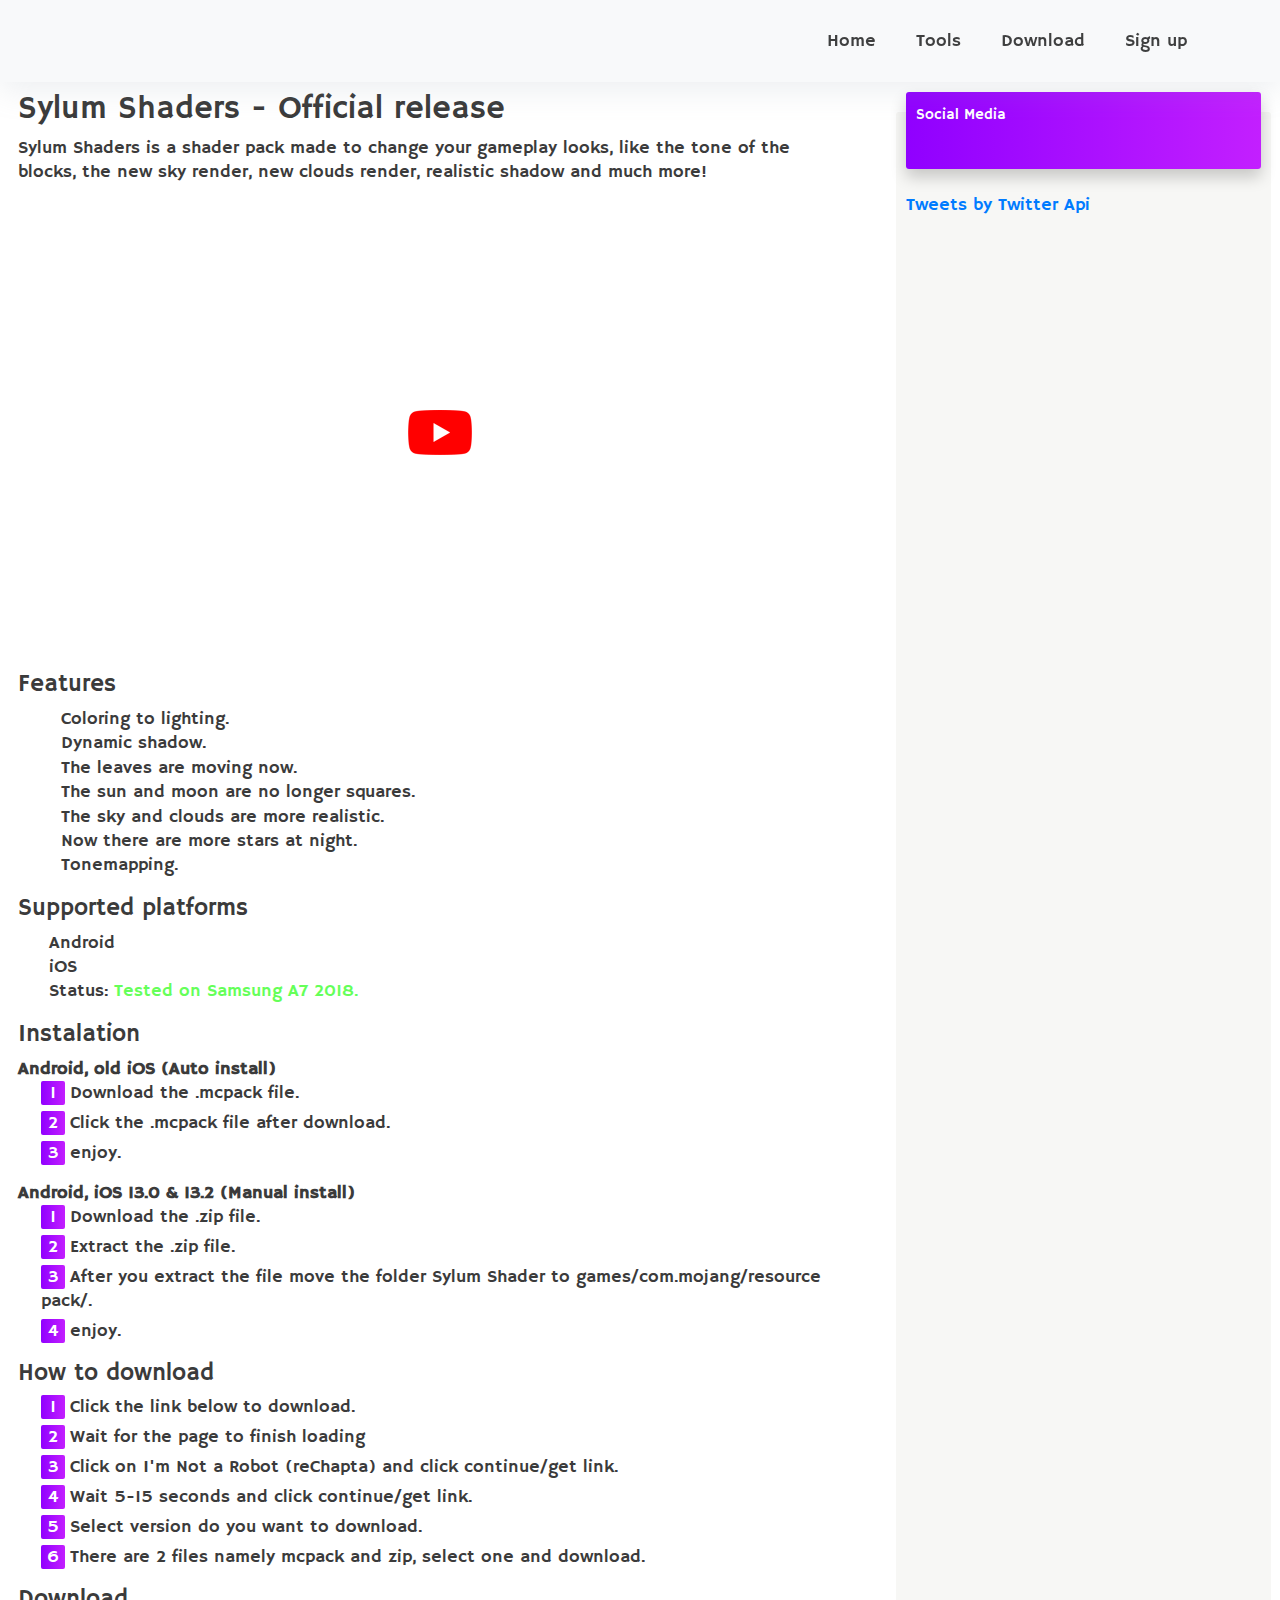
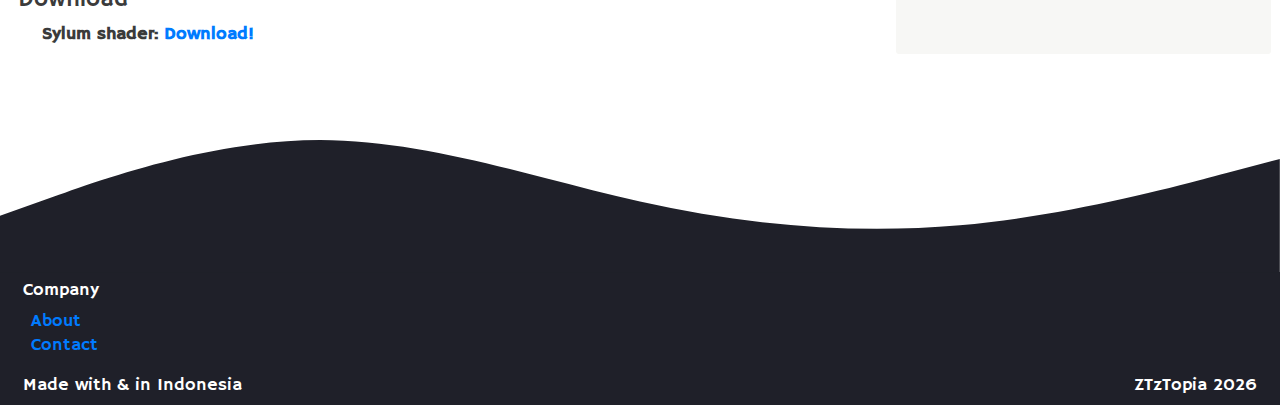
==== sylumsha.html @ 8a8828f9 "v1.0" ====
<!DOCTYPE html>
<html lang="en">
<head>
    <meta charset=utf-8>
    <meta name=viewport content="width=device-width, initial-scale=1"/>
    
	<title>Homepage - ZTzTopia</title>
    <meta name="description" content="Ini adalah website yang saya buat untuk membagikan tools yang ada di game minecraft, growtopia, etc."/>
    <meta name="keywords" content="ZTzTopia, Shader, Program"/>
    <meta name="author" content="ZTzTopia">
    	
    <!-- Favicons -->
	<link rel="apple-touch-icon" sizes="57x57" href="/images/icons/apple-icon-57x57.png">
	<link rel="apple-touch-icon" sizes="60x60" href="/images/icons/apple-icon-60x60.png">
	<link rel="apple-touch-icon" sizes="72x72" href="/images/icons/apple-icon-72x72.png">
	<link rel="apple-touch-icon" sizes="76x76" href="/images/icons/apple-icon-76x76.png">
	<link rel="apple-touch-icon" sizes="114x114" href="/images/icons/apple-icon-114x114.png">
	<link rel="apple-touch-icon" sizes="120x120" href="/images/icons/apple-icon-120x120.png">
	<link rel="apple-touch-icon" sizes="144x144" href="/images/icons/apple-icon-144x144.png">
	<link rel="apple-touch-icon" sizes="152x152" href="/images/icons/apple-icon-152x152.png">
	<link rel="apple-touch-icon" sizes="180x180" href="/images/icons/apple-icon-180x180.png">
	<link rel="icon" type="image/png" sizes="192x192"  href="/images/icons/android-icon-192x192.png">
	<link rel="icon" type="image/png" sizes="32x32" href="/images/icons/favicon-32x32.png">
	<link rel="icon" type="image/png" sizes="96x96" href="/images/icons/favicon-96x96.png">
	<link rel="icon" type="image/png" sizes="16x16" href="/images/icons/favicon-16x16.png">
	<link rel="manifest" href="/images/icons/manifest.json">
	<meta name="msapplication-TileColor" content="#ffffff">
	<meta name="msapplication-TileImage" content="/images/icons/ms-icon-144x144.png">
	<meta name="theme-color" content="#ffffff">

    <meta http-equiv="content-language" content="en-us">
    <meta name="revisit-after" content="1 day" />
       
    <!-- Stylesheet -->
    <script>    	
		/*! loadCSS. [c]2020 Filament Group, Inc. MIT License */
		(function(w){
			"use strict";
			var loadCSS = function(href, before, media, attributes) {
				var doc = w.document;
				var ss = doc.createElement("link");
				var ref;
				if(before) ref = before;
				else {
					var refs = (doc.body || doc.getElementsByTagName("head")[0]).childNodes;
					ref = refs[refs.length - 1];
				}
		
				var sheets = doc.styleSheets;
				if(attributes) {
					for(var attributeName in attributes) {
						if(attributes.hasOwnProperty(attributeName)) {
							ss.setAttribute(attributeName, attributes[attributeName]);
						}
					}
				}
				
				ss.rel = "stylesheet";
				ss.href = href;
				ss.media = "only x";
		
				function ready(cb) {
					if(doc.body) return cb();
					setTimeout(function(){
						ready(cb);
					});
				}
				
				ready(function() {
					ref.parentNode.insertBefore(ss, (before ? ref : ref.nextSibling));
				});
				
				var onloadcssdefined = function(cb) {
					var resolvedHref = ss.href;
					var i = sheets.length;
					while(i--){
						if(sheets[i].href === resolvedHref) return cb();
					}
					setTimeout(function() {
						onloadcssdefined(cb);
					});
				};

				function loadCB() {
					if(ss.addEventListener) ss.removeEventListener('load', loadCB );
					ss.media = media || "all";
				}
	
				if(ss.addEventListener) ss.addEventListener('load', loadCB);
				ss.onloadcssdefined = onloadcssdefined;
				onloadcssdefined(loadCB);
				return ss;
			};
			
			//commonjs
			if(typeof exports !== "undefined") exports.loadCSS = loadCSS;
			else w.loadCSS = loadCSS;
		}(typeof global !== "undefined" ? global : this));
    
		loadCSS("/css/style.min.css");
		loadCSS("https://cdnjs.cloudflare.com/ajax/libs/font-awesome/5.13.0/css/all.min.css", null, null, {"crossorigin": "anonymous", "integrity": "sha256-h20CPZ0QyXlBuAw7A+KluUYx/3pK+c7lYEpqLTlxjYQ="});
		loadCSS("https://stackpath.bootstrapcdn.com/bootstrap/4.4.1/css/bootstrap.min.css", null, null, {"crossorigin": "anonymous", "integrity": "sha384-Vkoo8x4CGsO3+Hhxv8T/Q5PaXtkKtu6ug5TOeNV6gBiFeWPGFN9MuhOf23Q9Ifjh"});
		loadCSS("https://cdnjs.cloudflare.com/ajax/libs/aos/2.3.4/aos.css", null, null, {"crossorigin": "anonymous", "integrity": "sha256-GqiEX9BuR1rv5zPU5Vs2qS/NSHl1BJyBcjQYJ6ycwD4="});
	</script>
	<noscript>
		<link href="https://cdnjs.cloudflare.com/ajax/libs/font-awesome/5.13.0/css/all.min.css" rel="stylesheet" integrity="sha256-h20CPZ0QyXlBuAw7A+KluUYx/3pK+c7lYEpqLTlxjYQ=" crossorigin="anonymous">
		<link href="https://stackpath.bootstrapcdn.com/bootstrap/4.4.1/css/bootstrap.min.css" rel="stylesheet" integrity="sha384-Vkoo8x4CGsO3+Hhxv8T/Q5PaXtkKtu6ug5TOeNV6gBiFeWPGFN9MuhOf23Q9Ifjh" crossorigin="anonymous">
		<link href="css/style.css" rel="stylesheet">
	</noscript>
	
    <!-- Twitter -->
	<meta name="twitter:card" content="summary">
	<meta name="twitter:site" content="@ztztopia">
	<meta name="twitter:creator" content="@ztztopia">
	<meta name="twitter:title" content="ZTzTopia">
	<meta name="twitter:description" content="-.">
	<meta name="twitter:image" content="/images/logo/logo-alt-3.png">
	
	<!-- Facebook -->
	<meta property="og:url" content="https://ztztopia.github.io/">
	<meta property="og:title" content="Homepage">
	<meta property="og:description" content="-.">
	<meta property="og:type" content="website">
	<meta property="og:image" content="/images/logo/logo-alt-3.png">
	<meta property="og:image:secure_url" content="/images/logo/logo-alt-3.png">
	<meta property="og:image:type" content="image/png">
	<meta property="og:image:width" content="1200">
	<meta property="og:image:height" content="630">
</head>

<body>
	
	<!-- Navbar -->
    <div class="navigation-wrap navbar-light bg-light start-navbar start-style">
    	<div class=container>
            <div class=row>
                <div class=col-12>
                    <nav class="navbar navbar-expand-md">
                        <a class=navbar-brand href="/"><img src="[data-uri]" data-src=/images/logo/logo-alt-3.png alt=""></a>
                        <button class=navbar-toggler type=button data-toggle=collapse data-target=#navbarSupportedContent aria-controls=navbarSupportedContent aria-expanded=false aria-label="Toggle navigation">
                            <i class="fa navbar-toggler-icon"></i>
                        </button>
                        <div class="collapse navbar-collapse" id=navbarSupportedContent>
                            <ul class="navbar-nav ml-auto py-4 py-md-0">
                                <span class="nav-item pl-4 pl-md-0 ml-0 ml-md-4">
                                    <a class="nav-link" href="/"><i class="fa fa-home nav-icon"></i>Home</a>
                                </span>
                                <span class="nav-item pl-4 pl-md-0 ml-0 ml-md-4">
                                    <a class="nav-link dropdown-toggle" data-toggle=dropdown role=button aria-haspopup=true aria-expanded=false><i class="fa fa-tools nav-icon"></i>Tools</a>
                                    <div class=dropdown-menu>
                                        <a class=dropdown-item href=growtopia>Growtopia</a>
                                        <a class=dropdown-item href=minecraft>Minecraft</a>
                                        <a class=dropdown-item href=#>-</a>
                                        <a class=dropdown-item href=#>-</a>
                                    </div>
                                </span>
                                <span class="nav-item pl-4 pl-md-0 ml-0 ml-md-4">
                                    <a class=nav-link href="sylumsha.html"><i class="fa fa-download nav-icon"></i>Download</a>
                                </span>
                                <span class="nav-item pl-4 pl-md-0 ml-0 ml-md-4">
                                    <a class=nav-link href="#"><i class="fa fa-sign-in-alt nav-icon"></i>Sign up</a>
                               </span>
                            </ul>
                        </div>
                    </nav>
                </div>
            </div>
        </div>
    </div>
    
    <!-- Section -->
    <div class="container-2">
    	<div class="wrapper aside-grid">
		    <div class=section>
				<div class=section-body>
					<div id="alert-above-section"></div>
					<h1 class=post-tittle>Sylum Shaders - Official release</h1>
					<a>Sylum Shaders is a shader pack made to change your gameplay looks, like the tone of the blocks, the new sky render, new clouds render, realistic shadow and much more!</a>
			        <div class="mt-2 mb-2">
						 <div class="youtube-player" data-id="Wp4PdEyDPHg" data-related="0" data-control="0" data-info="0" data-fullscreen="1"> 
							<img class=youtube-thumbnail src="https://i.ytimg.com/vi/Wp4PdEyDPHg/hqdefault.jpg" alt="">
							<div class=youtube-play-icon></div> 
						</div>
					</div>
					<h4>Features</h4>
			        <div>
						<ul class=check>
							<li>Coloring to lighting.</li>
							<li>Dynamic shadow.</li>
							<li>The leaves are moving now.</li>  
							<li>The sun and moon are no longer squares.</li>
							<li>The sky and clouds are more realistic.</li>  
							<li>Now there are more stars at night.</li>
							<li>Tonemapping.</li>
						</ul>   
					</div>
					<h4>Supported platforms</h4>
			        <div>
						<ul>
							<li>Android</li>
							<li>iOS</li>
							<li>Status: <span class=text-green>Tested on Samsung A7 2018.</span></li>
						</ul> 
					</div>
					<h4>Instalation</h4>
					<div>
						<b>Android, old iOS (Auto install)</b>
						<ol>
							<li>Download the .mcpack file.</li>
							<li><span class=text-primary-web>Click</span> the .mcpack file after download.</li>
							<li>enjoy.</li>
						</ol>
						<b>Android, iOS 13.0 & 13.2 (Manual install)</b>
						<ol>
							<li>Download the .zip file.</li>
							<li>Extract the .zip file.</li>
							<li>After you extract the file move the folder <span class=text-primary-web>Sylum Shader</span> to <span class=text-primary-web>games/com.mojang/resource pack/</span>.</li>
							<li>enjoy.</li>
						</ol>
					</div>
					<h4>How to download</h4>
					<div>
						<ol>
							<li>Click the link below to download.</li>
							<li>Wait for the page to finish loading</a></li>
							<li><span class=text-primary-web>Click on I'm Not a Robot (reChapta) and click continue/get link.</span></li>
							<li><span class=text-primary-web>Wait 5-15 seconds and click continue/get link.</span></li>
							<li>Select version do you want to download.</li>
							<li>There are 2 files namely mcpack and zip, select one and download.</li>
						</ol>
					</div>
					<h4>Download</h4>
					<div class=ml-4>
						<i class="fa fa-download nav-icon"></i><strong>Sylum shader: <a href="">Download!</a></strong>
			     	</div>
				</div>
			</div>
			
			<!-- Aside -->
			<div class=aside>
				<div class=aside-body>
					<div class="social-media bg-primary-grad">
						<span class=social-text>Social Media</span>
						<div class="social-btn mt-2">
							<a class="s-btn" href=https://github.com/ZTzTopia target=_blank><i class="fab fa-github"></i></a>
							<a class="s-btn" href=https://twitter.com/ztztopia target=_blank><i class="fab fa-twitter"></i></a>
							<a class="s-btn" href=#><i class="fab fa-discord"></i></a>
							<a class="s-btn" href=https://wa.me/62895332327823 target=_blank><i class="fab fa-whatsapp"></i></a>
						</div>
					</div>
					<div class=mt-4>
						<a class="twitter-timeline" href="https://twitter.com/mcpedl" data-width="auto" data-height="350">Tweets by Twitter Api</a>
					</div>
				</div>
			</div>
		</div>
	</div>
	
	<!-- Footer -->
	<footer class=footer>
		<svg class="svg-dark mb--1px rotate-180" version="1.1" xmlns="http://www.w3.org/2000/svg" xmlns:xlink="http://www.w3.org/1999/xlink" x="0px" y="0px" viewbox="0 0 1440 156" xml:space="preserve">
			<path d="M0,128L60,112C120,96,240,64,360,53.3C480,43,600,53,720,80C840,107,960,149,1080,149.3C1200,149,1320,107,1380,85.3L1440,64L1440,0L1380,0C1320,0,1200,0,1080,0C960,0,840,0,720,0C600,0,480,0,360,0C240,0,120,0,60,0L0,0Z"/>
		</svg>
		<div class="footer-element bg-dark-alt">
			<div class=footer-body>
				<div class=container-fluid>
					<div class="row gap-y">
						<div class="col-6 col-md">
			            	<div class=footer-link>
			                	<h6 class=footer-title>Company</h6>
			                     	<ul>
			                        <li><a href="#">About</a></li>
			                        <li><a href="#">Contact</a></li>
			                    </ul>
			                </div>
			            </div>
					</div>
				</div>
			</div>
			<div class=footer-copyright-body>
				<div class="col-md-8 col-sm-6 col-xs-12">
					<a>Made with <i class="fa fa-heart text-red"></i> & <i class="fa fa-mobile-alt text-blue"></i> in Indonesia</a>
				</div>
				<div class="col-md-4 col-sm-6 col-xs-12">
					<a class=footer-copyright><i class="fa fa-copyright"></i> ZTzTopia <script>document.write(new Date().getFullYear())</script></a>
				</div>
			</div>
		</div>
	</footer>
	
	<!-- Back to top button -->
	<a class="back-to-top-btn" title="Back to top" onclick=backToTop()><i class="fa fa-sort-up back-to-top-icon"></i></a>
	
	<!-- Javascript -->
	<script>
		/*! loadJS: load a JS file asynchronously. [c]2014 @scottjehl, Filament Group, Inc. (Based on http://goo.gl/REQGQ by Paul Irish). Licensed MIT */
		(function(w){
			var loadJS = function(src, cb, ordered, attributes) {
				"use strict";
				var tmp;
				var ref = w.document.getElementsByTagName("script")[0];
				var script = w.document.createElement("script");
		
				if (typeof(cb) === 'boolean') {
					tmp = ordered;
					ordered = cb;
					cb = tmp;
				}
	
				if(attributes) {
					for(var attributeName in attributes) {
						if(attributes.hasOwnProperty(attributeName)) {
							script.setAttribute(attributeName, attributes[attributeName]);
						}
					}
				}
				
				script.src = src;
				script.async = !ordered;
				ref.parentNode.insertBefore(script, ref);
		
				if (cb && typeof(cb) === "function") script.onload = cb;
				return script;
			};
			
			//commonjs
			if(typeof module !== "undefined") module.exports = loadJS;
			else w.loadJS = loadJS;
		}(typeof global !== "undefined" ? global : this));
		
		loadJS("https://ajax.googleapis.com/ajax/libs/jquery/3.4.1/jquery.slim.min.js", true, function() {
			loadJS("https://stackpath.bootstrapcdn.com/bootstrap/4.4.1/js/bootstrap.min.js", true, null, {'crossorigin': 'anonymous', 'integrity':'sha384-wfSDF2E50Y2D1uUdj0O3uMBJnjuUD4Ih7YwaYd1iqfktj0Uod8GCExl3Og8ifwB6'});
			loadJS("/js/index.min.js", true);
		}, {'crossorigin': 'anonymous', 'integrity':'sha384-J6qa4849blE2+poT4WnyKhv5vZF5SrPo0iEjwBvKU7imGFAV0wwj1yYfoRSJoZ+n'});
		loadJS("https://cdnjs.cloudflare.com/ajax/libs/aos/2.3.4/aos.js", true, null, {'crossorigin': 'anonymous', 'integrity':'sha256-pQBbLkFHcP1cy0C8IhoSdxlm0CtcH5yJ2ki9jjgR03c='});
	</script>
</body>
</html>
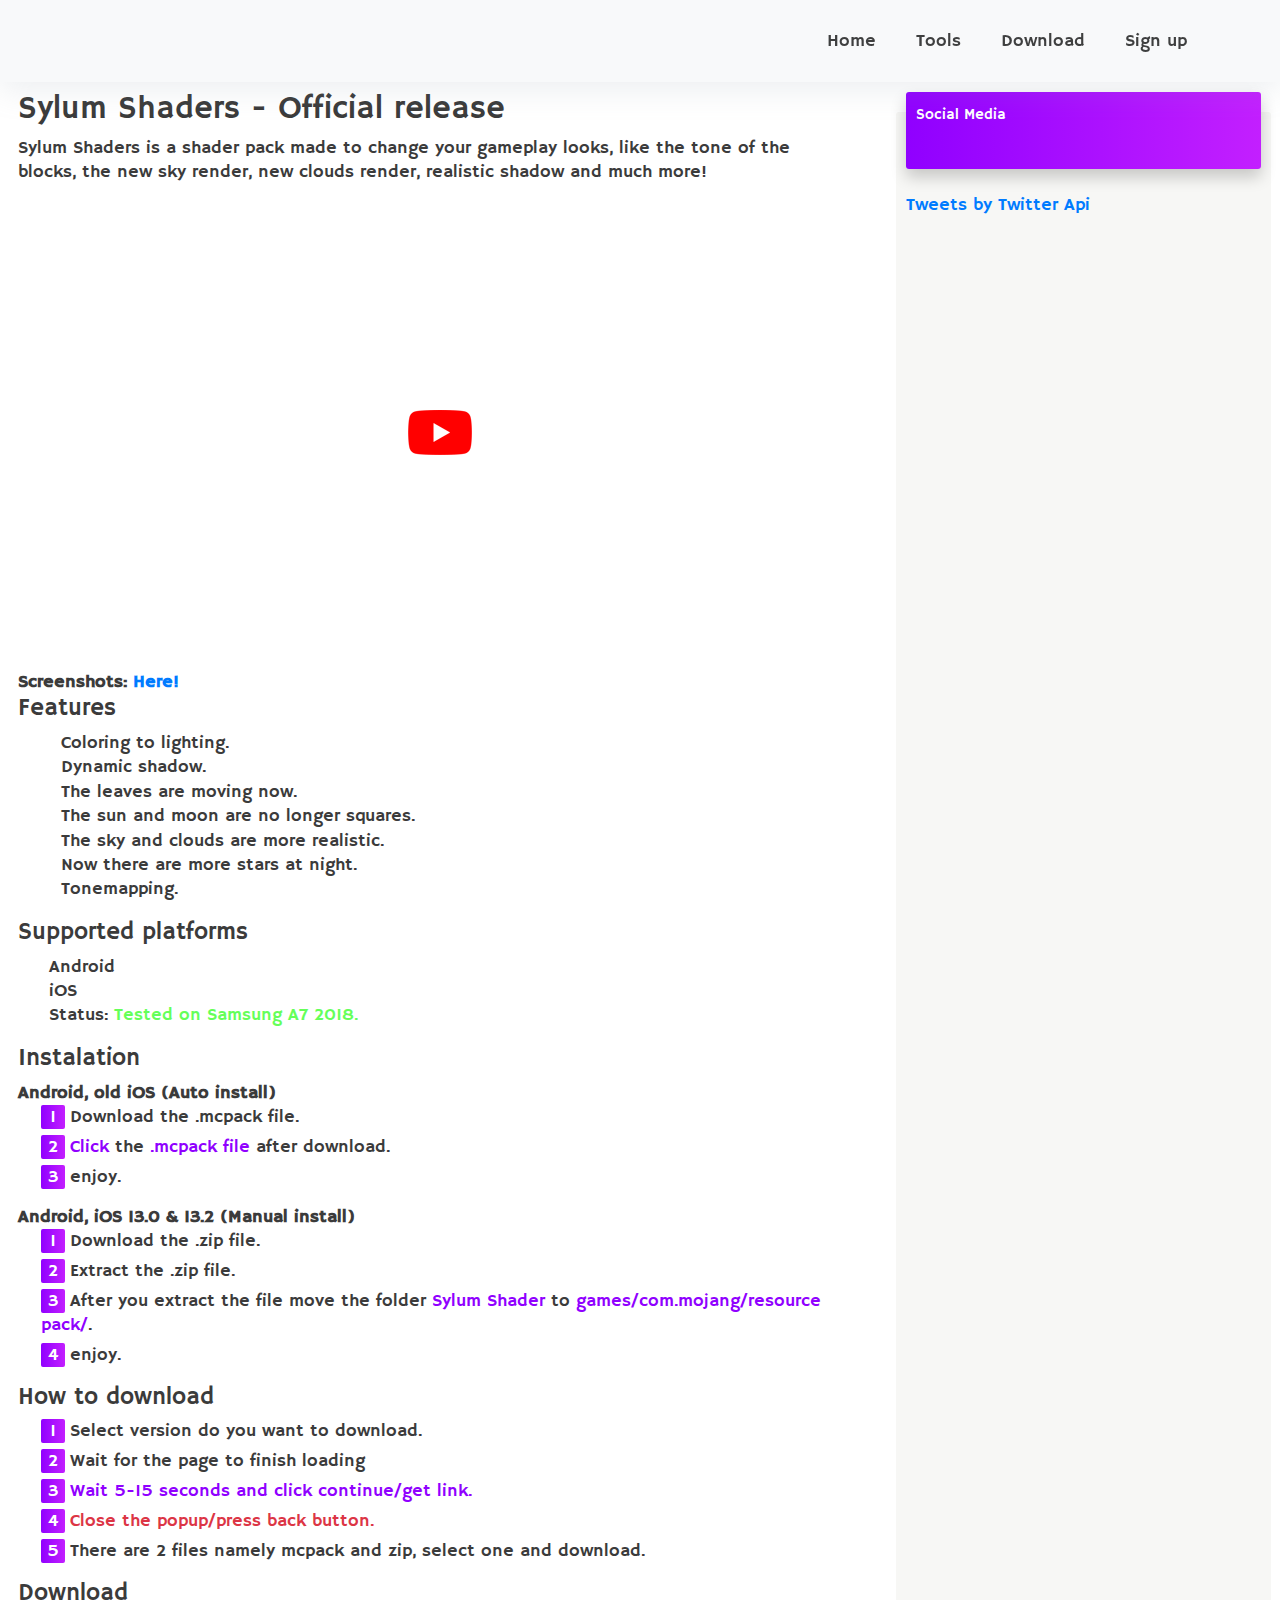
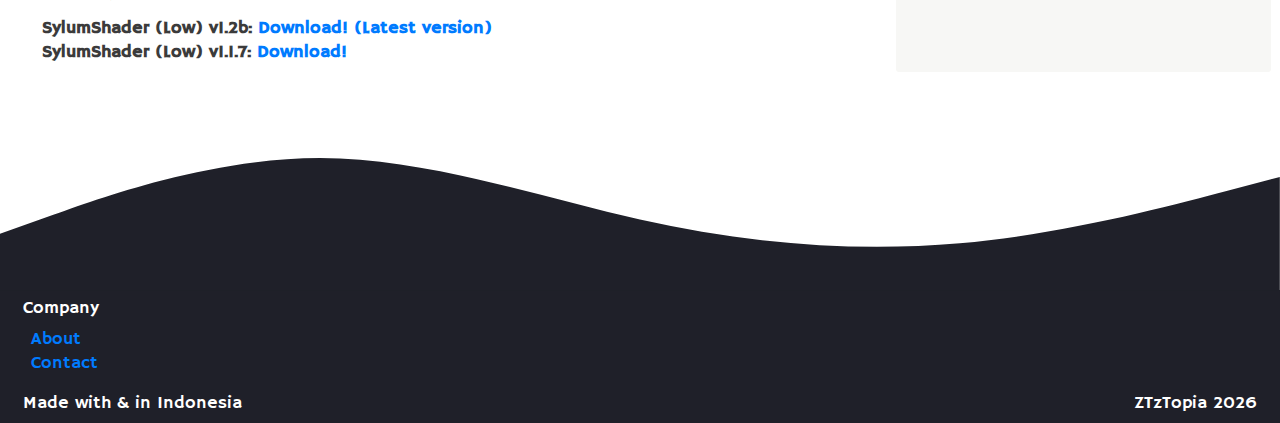
==== commit 84c03a57: "v1.0-1" ====
--- a/sylumsha.html
+++ b/sylumsha.html
@@ -182,6 +182,7 @@
 							<div class=youtube-play-icon></div> 
 						</div>
 					</div>
+					<strong>Screenshots: <a href="https://mcpedl.com/sylum-shader" target=blank_>Here!</a></strong>
 					<h4>Features</h4>
 			        <div>
 						<ul class=check>
@@ -204,34 +205,37 @@
 					</div>
 					<h4>Instalation</h4>
 					<div>
-						<b>Android, old iOS (Auto install)</b>
+						<strong>Android, old iOS (Auto install)</strong>
 						<ol>
 							<li>Download the .mcpack file.</li>
-							<li><span class=text-primary-web>Click</span> the .mcpack file after download.</li>
+							<li><span class=text-primary-alt>Click</span> the <span class=text-primary-alt>.mcpack file</span> after download.</li>
 							<li>enjoy.</li>
 						</ol>
-						<b>Android, iOS 13.0 & 13.2 (Manual install)</b>
+						<strong>Android, iOS 13.0 & 13.2 (Manual install)</strong>
 						<ol>
 							<li>Download the .zip file.</li>
 							<li>Extract the .zip file.</li>
-							<li>After you extract the file move the folder <span class=text-primary-web>Sylum Shader</span> to <span class=text-primary-web>games/com.mojang/resource pack/</span>.</li>
+							<li>After you extract the file move the folder <span class=text-primary-alt>Sylum Shader</span> to <span class=text-primary-alt>games/com.mojang/resource pack/</span>.</li>
 							<li>enjoy.</li>
 						</ol>
 					</div>
 					<h4>How to download</h4>
 					<div>
 						<ol>
-							<li>Click the link below to download.</li>
+							<li>Select version do you want to download.</li>
 							<li>Wait for the page to finish loading</a></li>
-							<li><span class=text-primary-web>Click on I'm Not a Robot (reChapta) and click continue/get link.</span></li>
-							<li><span class=text-primary-web>Wait 5-15 seconds and click continue/get link.</span></li>
-							<li>Select version do you want to download.</li>
+							<li><span class=text-primary-alt>Wait 5-15 seconds and click continue/get link.</span> 
+							<li><span class=text-danger>Close the popup/press back button.</span></li>
 							<li>There are 2 files namely mcpack and zip, select one and download.</li>
 						</ol>
 					</div>
 					<h4>Download</h4>
 					<div class=ml-4>
-						<i class="fa fa-download nav-icon"></i><strong>Sylum shader: <a href="">Download!</a></strong>
+						<i class="fa fa-download nav-icon"></i>
+						<strong>SylumShader (Low) v1.2b: <a href="">Download! (Latest version)</a></strong>
+						</br>
+						<i class="fa fa-download nav-icon"></i>
+						<strong>SylumShader (Low) v1.1.7: <a href="">Download!</a></strong>
 			     	</div>
 				</div>
 			</div>
--- a/css/style.css
+++ b/css/style.css
@@ -0,0 +1,845 @@
+/* Latin */
+@font-face {
+	font-family: 'Hammersmith One';
+	font-style: normal;
+	font-weight: 400;
+	font-display: swap;
+	src: url('../fonts/subset-HammersmithOne-Regular.woff') format('woff');
+	/* Base64: Read Base64 -> Encode to woff/woff2 -> Encode woff/woff2 to font */
+	/* Woff/Woff2: Read woff/woff2 -> Encode woff/woff2 to font */
+}
+
+html {
+	height: 100%;
+	scroll-behavior: smooth;
+}
+
+body {
+    font-family: 'Hammersmith One', 'Font Awesome 5 Free';
+    font-size: 15px;
+    line-height: 24px;
+    font-weight: 400;
+    color: #212112;
+    background-color: #fff;
+    margin: 0;
+    min-height: 100%;
+    display: grid;
+    grid: auto / 0em 1fr 0em;
+}
+
+::selection {
+    color: #fff;
+    background-color: #9000ff;
+}
+
+::-moz-selection {
+    color: #fff;
+    background-color: #9000ff;
+}
+
+ol {
+	counter-reset: li;
+	list-style: none;
+    padding: 0;
+}
+
+ol li {
+	position: relative;
+	margin: 0 0 6px 0;
+	padding-left: 1.3em;
+}
+
+ol li:before {
+	content: counter(li); 
+	counter-increment: li;
+	display: inline-block;
+	margin-right: 0.3em;
+	width: 1.3em;
+	color: #fff;
+	background: linear-gradient(to right, #9000FF 0%, #C31FFF 100%);
+	text-align: center;
+	border-radius: 2px;
+}
+
+ul {
+    list-style: none;
+    padding: 0;
+}
+
+ul li {
+    padding-left: 1.3em;
+}
+
+ul li:before {
+	display: inline-block;
+	content: '\f111';
+	font-size: 5px;
+	font-weight: 900; /* To make solid icon */
+    width: 1.6em;
+    vertical-align: middle;
+}
+
+.alt li:before {
+	content: '\f192';
+	font-size: 15px;
+	width: 1.3em;
+}
+
+.check li:before {
+	content: '\f00c';
+	font-size: 15px;
+	width: 1.3em;
+}
+
+.uncheck li:before {
+	content: '\f00d';
+	font-size: 15px;
+	width: 1.3em;
+}
+
+/* Navbar area */
+
+.start-navbar {
+    opacity: 1;
+    transform: translateY(0);
+    padding: 10px 0;
+    box-shadow: 0 10px 30px 0 rgba(138, 155, 165, 0.15);
+    transition: all 0.3s ease-out;
+}
+
+.start-navbar.scroll-on {
+    box-shadow: 0 5px 10px 0 rgba(138, 155, 165, 0.15);
+    padding: 5px 0;
+    transition: all 0.3s ease-out;
+}
+
+.start-navbar.scroll-on .navbar-brand img {
+    height: 28px;
+    transition: all 0.3s ease-out;
+}
+
+.navigation-wrap {
+    position: fixed;
+    width: 100%;
+    top: 0;
+    left: 0;
+    z-index: 999;
+    transition: all 0.3s ease-out;
+}
+
+.navbar {
+    padding: 0;
+}
+
+.navbar-light .navbar-nav .nav-link {
+    color: rgba(0, 0, 0, 0.75);
+}
+
+.navbar-light .navbar-nav .nav-link:hover, .navbar-dark .navbar-nav .nav-link:focus {
+    color: rgba(0, 0, 0, 1.0);
+}
+
+.navbar-light .navbar-toggler {
+    border: solid 0;
+    outline: 0;
+    color: #515151;
+}
+
+.navbar-light .navbar-toggler-icon {
+    background: transparent;
+}
+
+.navbar-dark .navbar-nav .nav-link {
+    color: rgba(255, 255, 255, 0.75);
+}
+
+.navbar-dark .navbar-nav .nav-link:hover, .navbar-dark .navbar-nav .nav-link:focus {
+    color: rgba(255, 255, 255, 1.0);
+}
+
+.navbar-dark .navbar-toggler {
+    border: solid 0;
+    outline: 0;
+    color: #fafafa;
+}
+
+.navbar-dark .navbar-toggler-icon {
+    background: transparent;
+}
+
+.navbar-brand img {
+    height: 52px;
+    width: auto;
+    display: block;
+    transition: all 0.3s ease-out;
+}
+
+.nav-icon:before {
+	margin-top: 2px;
+	margin-right: 5px;
+}
+
+.navbar-toggler {
+	float: right;
+    border: none;
+    padding-right: 0;
+    margin-top: 10px;
+}
+
+.navbar-toggler-icon:before {  
+    content: "\f0c9";
+}
+
+.navbar-toggler[aria-expanded="true"] .navbar-toggler-icon:before {
+    content: "\f00d";
+}
+
+.nav-item {
+    position: relative;
+    transition: all 200ms linear;
+}
+
+.nav-item .dropdown-menu {
+	display: block;
+    transform: translate3d(0, 10px, 0);
+    visibility: hidden;
+    opacity: 0;
+    max-height: 0;
+    padding: 0;
+    margin: 0;
+    transition: all 200ms linear;
+}
+
+.nav-item.show .dropdown-menu {
+	display: block;
+    opacity: 1;
+    visibility: visible;
+    max-height: 999px;
+    transform: translate3d(0, 0px, 0);
+}
+
+.dropdown-menu {
+    padding: 10px!important;
+    margin: 0;
+    font-size: 13px;
+    letter-spacing: 1px;
+    color: #212121;
+    background-color: #fffdfa;
+    border: none;
+    border-radius: 3px;
+    box-shadow: 0 5px 10px 0 rgba(138, 155, 165, 0.15);
+    transition: all 200ms linear;
+}
+
+.dropdown-toggle::after {
+	display: none;
+	transition: all 0.15s ease-in;
+    transform: rotate(180deg); 
+}
+
+.dropdown-toggle[aria-expanded="true"]::after {
+    transform: rotate(360deg); 
+    transition: all 0.15s ease-out;
+}
+
+.dropdown-item {
+    padding: 3px 15px;
+    color: #9000ff;
+    border-radius: 2px;
+    transition: all 200ms linear;
+}
+
+.dropdown-item:hover,
+.dropdown-item:focus {
+    color: #fff;
+    background-color: #9000ff60;
+}
+
+@media screen and (max-width: 767px) {
+	.nav-item:after {
+        display: none;
+    }
+    .dropdown-menu {
+        padding: 0 !important;
+        background-color: transparent;
+        box-shadow: none;
+        transition: all 200ms linear;
+    }
+    .dropdown-toggle[aria-expanded="true"] + .dropdown-menu {
+        margin-top: 10px !important;
+        margin-bottom: 20px !important;
+    }
+}
+
+/* End of navbar area */
+
+
+/* Container */
+
+.container-2 {
+	grid-column: 2 / 3;
+	padding-bottom: 2.5rem;
+}
+
+.go-content-down {
+	margin-top: 82px;
+}
+
+.wrapper {
+    display: flex;
+    flex-wrap: nowrap;
+    padding-bottom: 2.5rem;
+    margin-top: 82px;
+}
+
+.section {
+	position: relative;
+    display: block;
+    width: 95%;
+	margin-left: 10px;
+}
+
+.section-body {
+	border-radius: 3px;
+	padding: 8px;
+	color: #3b3b3b;
+	background-color: #fff;
+}
+
+.aside {
+	position: relative;
+	display: block;
+	width: 100%;
+    margin-right: 10px;
+    margin-top: 30px;
+}
+
+.aside-body {
+	border-radius: 3px;
+	padding: 10px;
+	background-color: #f7f7f5;
+	height: 100%;
+}
+
+.footer {
+	margin-top: auto;
+    height: auto;
+    grid-column: 1 / -1;
+}
+
+.footer-element {
+	padding: 8px;
+    color: #fff;
+}
+
+.footer-body {
+	display: grid;
+	grid-template-columns: auto auto auto auto;
+	padding: 0;
+}
+
+.footer-link .footer-title {
+	font-size: 18px;
+}
+
+.footer-link ul {
+	list-style: none;
+}
+
+.footer-link ul li:before {
+	content: "";
+}
+
+.footer-link ul li {
+	padding: 0;
+}
+
+.footer-link ul li a {
+	text-decoration: none;
+	transition: all 0.4s ease-out 0s;
+}
+
+.footer-copyright-body {
+    display: flex;
+    flex-wrap: wrap;
+}
+
+.footer-copyright {
+	float: right;
+}
+        
+@media screen and (min-width: 767px) {
+	body {
+		font-size: 18px;
+	}
+	.section-grid {
+        display: grid;
+        grid-template-columns: auto auto;
+        column-gap: 10px;
+    }
+    .grid-50-auto-50 {
+    	display: grid;
+        grid-template-columns: 50% auto 50%;
+        column-gap: 10px;
+    }
+    .aside-grid {
+        display: grid;
+        grid-template-columns: auto 30%;   
+    }
+    .aside-body {
+    	margin-right: 9px;
+    }
+}
+
+@media screen and (max-width: 767px) {
+    body {
+    	display: block;
+    }
+    .wrapper {
+        flex-wrap: wrap;
+    }
+    .section {
+    	width: 100%;
+   	 margin-left: 5px;
+    }
+    .aside {
+    	margin: 0;
+    }
+    .aside-body {
+    	margin-top: 30px;
+    	border-radius: 0px;
+    }
+    .footer-body {
+		grid-template-columns: auto auto;
+	}
+}
+
+/* End */
+
+
+/* Body */
+
+.header {
+    padding: 2rem 1rem;
+    margin-bottom: 1rem;
+    background-color: #e9ecef;
+    border-radius: 0.3rem; 
+}
+
+@media (min-width: 576px) {
+    .header {
+		padding: 4rem 2rem; 
+	} 
+}
+
+.header-fluid {
+    padding-right: 0;
+    padding-left: 0;
+    border-radius: 0; 
+}
+
+.header {
+	background-size: cover;
+    padding: 7rem 1rem; 
+}
+
+.shadow-hover:hover {
+    box-shadow: 0 0.5rem 1rem rgba(0, 0, 0, 0.15);
+    outline: 0 !important;
+}
+    
+.icon-small {
+	text-align: center;
+	width: 40px;
+    height: 40px;
+    line-height: 40px;
+    font-size: 1rem; 
+}
+
+.icon-medium {
+	text-align: center;
+    width: 60px;
+    height: 60px;
+    line-height: 60px;
+    font-size: 1.8rem; 
+}
+
+.icon-large {
+	text-align: center;
+    width: 80px;
+    height: 80px;
+    line-height: 80px;
+    font-size: 2.2rem; 
+}
+
+.post-tittle {
+	font-size: 2rem;
+}
+
+@media (min-width: 992px) {
+    .header-lg-withnav {
+        padding-bottom: calc(10rem - 70px); 
+	}
+    .header-lg {
+        padding: 10rem 0;
+    }
+    .header-xl {
+  	  padding: 15rem 0;
+  }
+    .header-xl {
+   	 min-height: 100vh;
+   }
+    .bottom-align-text-absolute {
+	    position: absolute;
+	    bottom: 30px;
+	    margin: auto;
+	    left: 0;
+	    right: 0; 
+	} 
+}
+
+/* End */
+
+
+/* Bootstrap */
+
+.btn {
+	margin-bottom: 0.3rem;
+}
+
+/* End */
+
+
+/* Sosial Media */
+
+.social-media {
+	position: relative;
+	color: #fff;
+	padding: 10px;
+	border-radius: 3px;
+	margin-top: -30px;
+	box-shadow: 0 0.5rem 1rem rgba(0, 0, 0, 0.20);
+}
+
+.social-text {
+	font-size: 15px;
+	overflow: hidden;
+	text-align: center;
+}
+
+.social-btn {
+	text-align: center;
+}
+
+.social-btn .s-btn {
+	display: inline-block;
+	position: relative;
+	font-size: 17px;
+	color: #eaeaea;
+	opacity: .8;
+	margin: 0 2px;
+	text-decoration: none;
+	overflow: hidden;
+	transition: 0.15s ease-in-out, background-color 0.15s ease-in-out, border-color 0.15s ease-in-out, box-shadow 0.15s ease-in-out;
+}
+
+.social-btn .s-btn:hover {
+	color: #fafafa;
+	opacity: 1;
+}
+
+/*@media screen and (max-width: 767px) {
+    .social-media {
+    	margin: 0px;
+    }
+}*/
+
+/* End */
+
+
+/* Feature area */
+
+.feature-item {
+    padding: 50px 30px;
+    border-radius: 5px;
+    -webkit-box-shadow: 0px 10px 30px 0px rgba(0, 0, 0, 0.08);
+    box-shadow: 0px 10px 30px 0px rgba(0, 0, 0, 0.08);
+}
+
+.feature-item i {
+  margin-bottom: 35px;
+}
+
+.feature-item h4 {
+  color: #222222;
+  font-size: 20px;
+  font-weight: 500;
+  line-height: 1.2;
+  margin-bottom: 15px;
+}
+
+.feature-item p {
+  margin-bottom: 0px;
+}
+
+.feature-inner {
+	margin-bottom: -30px;
+}
+
+.feature-inner .feature-item{
+	margin-bottom: 30px;
+}
+
+/* End of feature area */
+
+
+/* Faq area */
+
+.faq .faq-list {
+	padding: 0;
+}
+
+.faq .faq-list .faq-item {
+	position: relative;
+    padding: 20px;
+    margin-top: 15px;
+    background: #fff;
+    border-radius: 4px;
+    -webkit-box-shadow: 0px 10px 30px 0px rgba(0, 0, 0, 0.08);
+    box-shadow: 0px 10px 30px 0px rgba(0, 0, 0, 0.08);
+}
+
+.faq .faq-list .faq-item .faq-icon {
+	position: absolute;
+    font-size: 20px;
+}
+
+.faq .faq-list .faq-item a {
+	display: block;
+	position: relative;
+	font-size: 16px;
+    line-height: 24px;
+    font-weight: 500;
+	padding-left: 25px;
+	margin-top: -1.5px;
+	text-decoration: none;
+	outline: 0;
+}
+
+.faq .faq-list .faq-item p {
+    margin-bottom: 0;
+    padding: 10px 0 0 0;
+}
+
+/* End of faq area */
+
+
+/* Youtube */
+
+.youtube-player {
+	width:100%;display: block; position: relative;cursor: pointer;max-height:360px;height:100%; overflow:hidden;padding-bottom:56.25%;margin:0 auto;
+}
+
+.youtube-thumbnail {
+	bottom: -100%; display: block; left: 0; margin: auto; max-width: 100%; width: 100%;height:auto; position: absolute; right: 0; top: -100%;
+}
+
+.youtube-play-icon {
+	height: 72px; 
+	width: 72px;
+	left: 51%; 
+	top: 54%;
+	margin-left: -36px; 
+	margin-top: -36px; 
+	position: absolute;
+	background-image: url('/images/ytb-red.png');
+	background-repeat: no-repeat;
+}
+
+@media screen and (max-width: 767px) {
+	.youtube-play-icon {
+		height: 79px; 
+		width: 79px;
+		left: 51%; 
+		top: 58%;
+	}
+}
+
+/* End */
+
+
+/* Other */
+
+.back-to-top-btn {
+	display: none;
+    position: fixed;
+    background-color: #c31fff60;
+    bottom: 1.5em;
+    right: 1.5em;
+    width: 2em;
+    height: 2em;
+    border-radius: 3px;
+    text-align: center;
+}
+
+.back-to-top-icon {
+	color: #fff;
+	line-height: 2.5em;
+}
+
+.responsive-iframe {
+	width: 98%;
+	height: 100%;
+}
+
+@media screen and (min-width: 767px) {
+	.responsive-iframe {
+		width: 98%;
+		height: 300px;
+	}
+	.vertical-line {
+	    border-left: 1px solid #ced4da;
+		margin-top: 10px;
+	    height: 100%;
+	    margin-left: 20px;
+	}
+}
+
+/* End */
+
+
+.bg-transparent {
+	background: transparent;
+}
+
+.bg-primary-alt {
+	background-color: #9000ff;
+}
+
+.bg-secondary-alt {
+	background-color: #c31fff;
+}
+
+.bg-primary-grad {
+	background: linear-gradient(to right, #9000ff 0%, #c31fff 100%);
+}
+
+.bg-secondary-grad {
+	background: linear-gradient(to right, #c31fff 0%, #9000ff 100%);
+}
+
+.bg-dark-alt {
+	background-color: #1f2029;
+}
+
+.svg-grad {
+    fill: url(#gradient) gray;
+}
+
+.svg-dark {
+	fill: #1f2029;
+}
+
+.text-primary-alt {
+	color: #9000ff!important;
+}
+
+.text-secondary-alt {
+	color: #c31fff!important;
+}
+
+.text-dark-alt {
+	color: #1f2029!important;
+}
+
+.text-red {
+	color: #ff2755!important;
+}
+
+.text-green {
+	color: #65ff59!important;
+}
+
+.text-blue {
+	color: #3b80ff!important;
+}
+
+.text-orange {
+	color: #ffac28!important;
+}
+
+.text-yellow {
+	color: #f7ff64!important;
+}
+
+.text-purple {
+	color: #9f33ff!important;
+}
+
+.text-pink {
+	color: #fe4bff!important;
+}
+
+.text-cyan {
+	color: #64f3ff!important;
+}
+
+/* About 16.581.375 color */
+
+
+.rotate-90 {
+	transform: rotate(-90deg); 
+}
+
+.rotate-180 {
+	transform: rotate(-180deg); 
+}
+
+.rotate-270 {
+	transform: rotate(-270deg); 
+}
+
+.rotate-360 {
+	transform: rotate(-360deg); 
+}
+
+.mt--1px {
+	margin-top: -1px;
+}
+
+.mb--1px {
+	margin-bottom: -1px;
+}
+
+.bs-0 {
+	border: solid 0px;
+}
+
+.bs-1 {
+	border: solid 1px;
+}
+
+.bs-2 {
+	border: solid 2px;
+}
+
+.bs-3 {
+	border: solid 3px;
+}
+
+.bs-4 {
+	border: solid 4px;
+}
+
+.bs-5 {
+	border: solid 5px;
+}
+
+.bs-auto {
+	border: solid auto;
+}
+
+.shadow-alt {
+	-webkit-box-shadow: 0px 10px 30px 0px rgba(0, 0, 0, 0.08);
+    box-shadow: 0px 10px 30px 0px rgba(0, 0, 0, 0.08);
+}